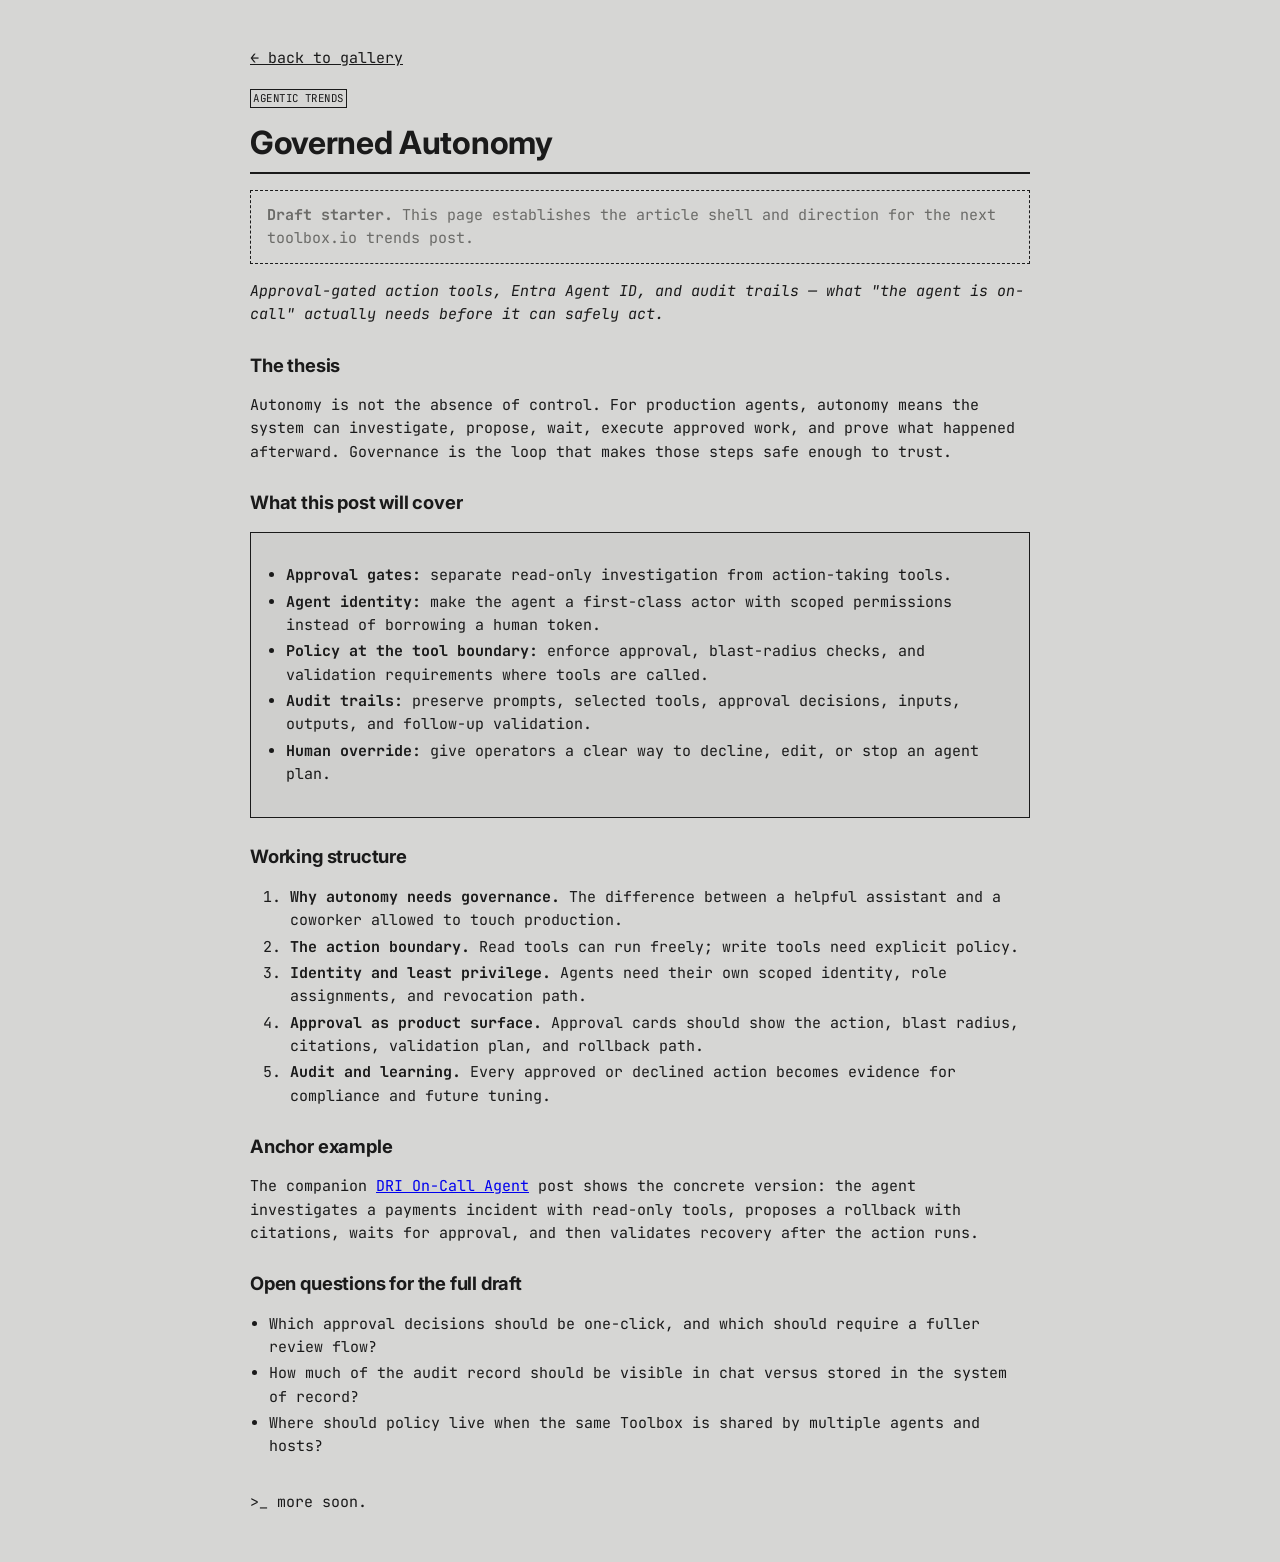
==== toolbox.io/blog/governed-autonomy.html @ 80a24cb4 "Add governed autonomy blog starter Co-authored-by: LadyNaggaga <2546640+LadyNaggaga@users.noreply.gi" ====
<!doctype html><html lang="en"><head><meta charset="utf-8">
<meta name="viewport" content="width=device-width, initial-scale=1">
<title>Governed Autonomy — toolbox.io</title>
<meta name="description" content="A starter article on approval-gated action tools, agent identity, and audit trails for governed autonomous agents.">
<link rel="icon" href="../assets/favicon.svg" type="image/svg+xml">
<link rel="alternate icon" href="../assets/favicon.ico" sizes="any">
<link rel="apple-touch-icon" href="../assets/favicon-180.png">
<link rel="stylesheet" href="../assets/commandline.css">
<style>
 body.cl{max-width:820px;margin:0 auto;padding:2rem 1.25rem;font-size:15px;}
 .cl h1{border-bottom:2px solid var(--cl-line);padding-bottom:.3rem;}
 .cl pre{border:1px solid var(--cl-line);padding:12px 14px;overflow:auto;background:#cfcfcd;white-space:pre;}
 .cl code{font-family:var(--cl-mono);}
 .cl ul{padding-left:1.2rem;} .cl li{margin:.2rem 0;}
 .cl table{border-collapse:collapse;margin:1rem 0;font-size:.9rem;}
 .cl th,.cl td{border:1px solid var(--cl-line);padding:.35rem .6rem;text-align:left;}
 .cl th{background:#cfcfcd;}
 .cl blockquote{border-left:3px solid var(--cl-line);margin:1rem 0;padding:.2rem .8rem;color:var(--cl-faint);}
 .nav{margin-bottom:1rem;} .nav a{color:var(--cl-ink);text-decoration:underline;}
 .badge{display:inline-block;font-size:.72em;letter-spacing:.04em;border:1px solid var(--cl-line);padding:0 .4ch;text-transform:uppercase;margin-bottom:.6rem;}
 .draft-note{border:1px dashed var(--cl-line);padding:.8rem 1rem;margin:1rem 0;color:var(--cl-faint);}
 .outline{border:1px solid var(--cl-line);padding:1rem;margin:1rem 0;background:#cfcfcd;}
</style></head><body class="cl">
<p class="nav"><a href="../index.html#trends">&larr; back to gallery</a></p>
<span class="badge">agentic trends</span>
<h1>Governed Autonomy</h1>
<p class="draft-note"><strong>Draft starter.</strong> This page establishes the article shell and direction for the next toolbox.io trends post.</p>

<p><em>Approval-gated action tools, Entra Agent ID, and audit trails — what "the agent is on-call" actually needs before it can safely act.</em></p>

<h2>The thesis</h2>
<p>Autonomy is not the absence of control. For production agents, autonomy means the system can investigate, propose, wait, execute approved work, and prove what happened afterward. Governance is the loop that makes those steps safe enough to trust.</p>

<h2>What this post will cover</h2>
<div class="outline">
  <ul>
    <li><strong>Approval gates:</strong> separate read-only investigation from action-taking tools.</li>
    <li><strong>Agent identity:</strong> make the agent a first-class actor with scoped permissions instead of borrowing a human token.</li>
    <li><strong>Policy at the tool boundary:</strong> enforce approval, blast-radius checks, and validation requirements where tools are called.</li>
    <li><strong>Audit trails:</strong> preserve prompts, selected tools, approval decisions, inputs, outputs, and follow-up validation.</li>
    <li><strong>Human override:</strong> give operators a clear way to decline, edit, or stop an agent plan.</li>
  </ul>
</div>

<h2>Working structure</h2>
<ol>
  <li><strong>Why autonomy needs governance.</strong> The difference between a helpful assistant and a coworker allowed to touch production.</li>
  <li><strong>The action boundary.</strong> Read tools can run freely; write tools need explicit policy.</li>
  <li><strong>Identity and least privilege.</strong> Agents need their own scoped identity, role assignments, and revocation path.</li>
  <li><strong>Approval as product surface.</strong> Approval cards should show the action, blast radius, citations, validation plan, and rollback path.</li>
  <li><strong>Audit and learning.</strong> Every approved or declined action becomes evidence for compliance and future tuning.</li>
</ol>

<h2>Anchor example</h2>
<p>The companion <a href="dri-oncall-agent.html">DRI On-Call Agent</a> post shows the concrete version: the agent investigates a payments incident with read-only tools, proposes a rollback with citations, waits for approval, and then validates recovery after the action runs.</p>

<h2>Open questions for the full draft</h2>
<ul>
  <li>Which approval decisions should be one-click, and which should require a fuller review flow?</li>
  <li>How much of the audit record should be visible in chat versus stored in the system of record?</li>
  <li>Where should policy live when the same Toolbox is shared by multiple agents and hosts?</li>
</ul>

<p class="nav" style="margin-top:2rem;">&gt;_ more soon.</p>
</body></html>
---- toolbox.io/assets/commandline.css ----
/* Command Line visual system — shared by demo activity panels, blog heroes, and the gallery.
   Ink-on-grey, monospace, monochrome by intent. Restraint is the brand. */

@import url('https://fonts.googleapis.com/css2?family=JetBrains+Mono:wght@400;700&family=Inter:wght@400;700&display=swap');

:root {
  --cl-bg:      #D6D6D4;   /* grey paper */
  --cl-ink:     #1A1A1A;   /* near-black ink */
  --cl-faint:   #6B6B68;   /* captions, secondary */
  --cl-line:    #1A1A1A;   /* sharp borders */
  --cl-accent:  #1A1A1A;   /* monochrome: accent == ink */
  --cl-mono:    'JetBrains Mono', ui-monospace, SFMono-Regular, Menlo, monospace;
  --cl-sans:    'Inter', system-ui, -apple-system, sans-serif;
}

* { box-sizing: border-box; }

body.cl {
  background: var(--cl-bg);
  color: var(--cl-ink);
  font-family: var(--cl-mono);
  font-size: 14px;
  line-height: 1.55;
  margin: 0;
  padding: 0;
}

.cl h1, .cl h2, .cl h3 { font-family: var(--cl-sans); font-weight: 700; letter-spacing: -0.01em; }
.cl h1 { font-size: 2rem; margin: 0 0 0.5rem; }
.cl h2 { font-size: 1.15rem; margin: 1.5rem 0 0.5rem; }

/* the >_ cursor mark */
.cl-cursor::before { content: ">_"; font-weight: 700; margin-right: 0.5ch; }
.cl-cursor-blink::after {
  content: "_"; font-weight: 700; animation: cl-blink 1.1s steps(1) infinite;
}
@keyframes cl-blink { 50% { opacity: 0; } }

/* [type-tag] labels */
.cl-tag {
  font-family: var(--cl-mono); font-weight: 700; font-size: 0.85em;
  border: 1px solid var(--cl-line); padding: 0 0.4ch; margin-right: 0.6ch;
  white-space: nowrap;
}

/* // captions */
.cl-caption { color: var(--cl-faint); }
.cl-caption::before { content: "// "; }

/* sharp-bordered panel */
.cl-panel {
  border: 1px solid var(--cl-line);
  background: var(--cl-bg);
  padding: 1rem 1.1rem;
  margin: 1rem 0;
  white-space: pre-wrap;
  word-break: break-word;
}

/* the counter — the box-vs-context punchline */
.cl-counter {
  border: 1px solid var(--cl-line);
  display: inline-flex; gap: 1.5ch; align-items: baseline;
  padding: 0.3rem 0.8rem; font-weight: 700; margin: 0.5rem 0;
}
.cl-counter .big { font-size: 1.4em; }
.cl-counter .lbl { font-weight: 400; color: var(--cl-faint); }

/* gallery grid */
.cl-grid { display: grid; grid-template-columns: repeat(auto-fill, minmax(280px, 1fr)); gap: 1px;
           background: var(--cl-line); border: 1px solid var(--cl-line); }
.cl-card { background: var(--cl-bg); padding: 1rem 1.1rem; display: flex; flex-direction: column; gap: 0.5rem; }
.cl-card a { color: var(--cl-ink); text-decoration: underline; text-underline-offset: 2px; }
.cl-card .lean { font-size: 0.8em; color: var(--cl-faint); }
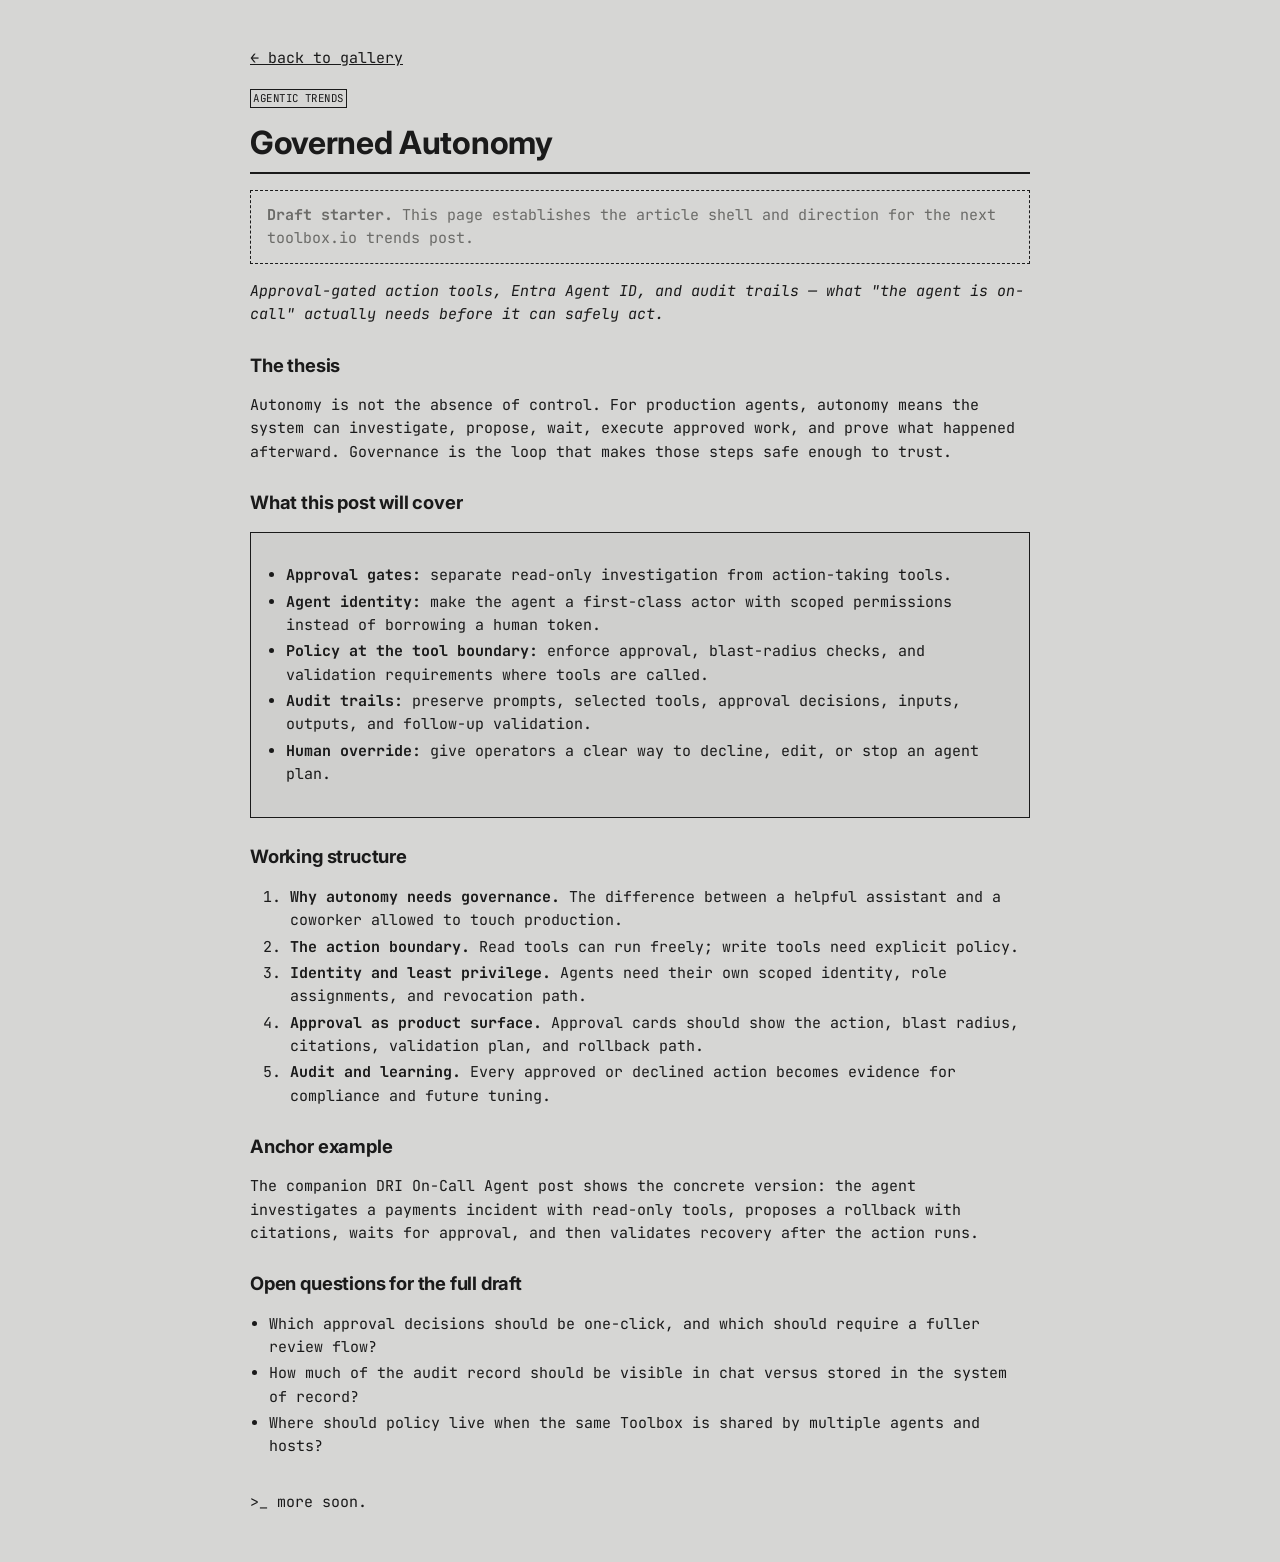
==== commit 83ec0634: "Address blog review feedback Co-authored-by: LadyNaggaga <2546640+LadyNaggaga@users.noreply.github.c" ====
--- a/toolbox.io/blog/governed-autonomy.html
+++ b/toolbox.io/blog/governed-autonomy.html
@@ -52,7 +52,7 @@
 </ol>
 
 <h2>Anchor example</h2>
-<p>The companion <a href="dri-oncall-agent.html">DRI On-Call Agent</a> post shows the concrete version: the agent investigates a payments incident with read-only tools, proposes a rollback with citations, waits for approval, and then validates recovery after the action runs.</p>
+<p>The companion DRI On-Call Agent post shows the concrete version: the agent investigates a payments incident with read-only tools, proposes a rollback with citations, waits for approval, and then validates recovery after the action runs.</p>
 
 <h2>Open questions for the full draft</h2>
 <ul>
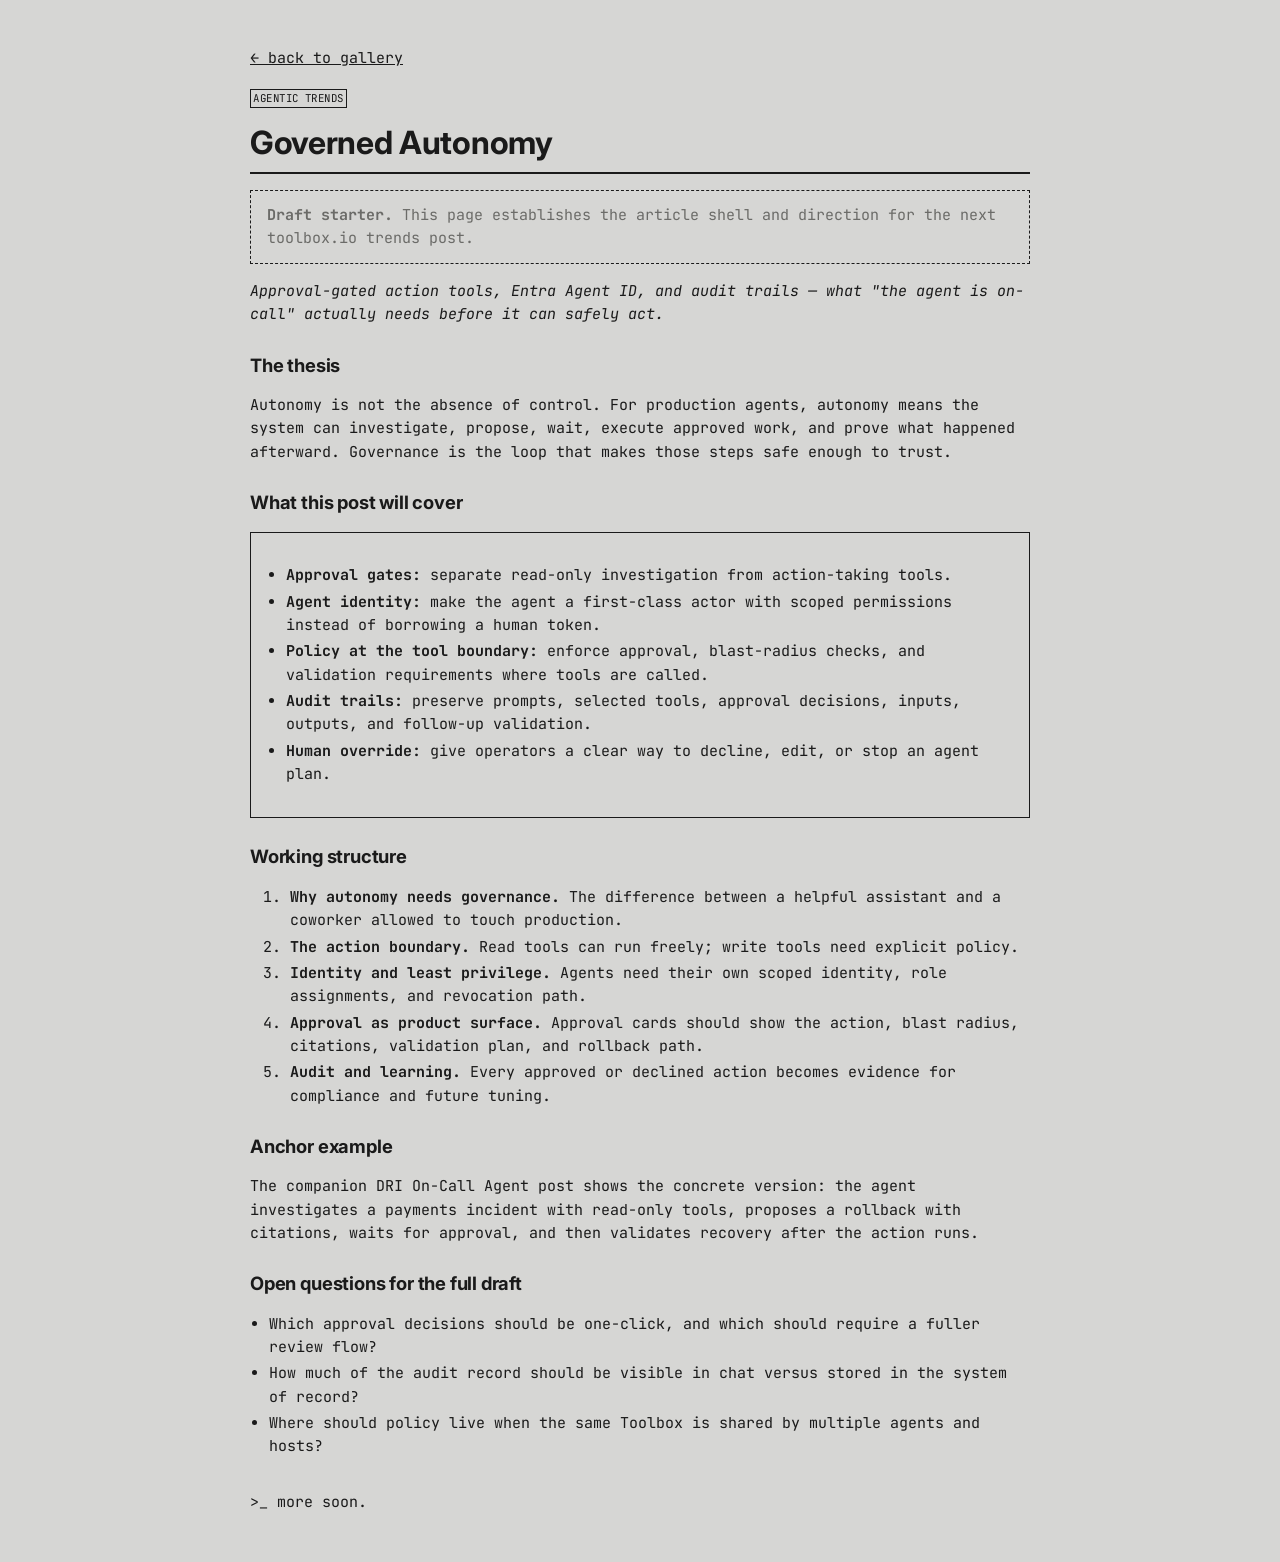
==== commit 44dfa50e: "Polish blog starter review fixes Co-authored-by: LadyNaggaga <2546640+LadyNaggaga@users.noreply.gith" ====
--- a/toolbox.io/blog/governed-autonomy.html
+++ b/toolbox.io/blog/governed-autonomy.html
@@ -9,17 +9,17 @@
 <style>
  body.cl{max-width:820px;margin:0 auto;padding:2rem 1.25rem;font-size:15px;}
  .cl h1{border-bottom:2px solid var(--cl-line);padding-bottom:.3rem;}
- .cl pre{border:1px solid var(--cl-line);padding:12px 14px;overflow:auto;background:#cfcfcd;white-space:pre;}
+ .cl pre{border:1px solid var(--cl-line);padding:12px 14px;overflow:auto;background:var(--cl-bg);white-space:pre;}
  .cl code{font-family:var(--cl-mono);}
  .cl ul{padding-left:1.2rem;} .cl li{margin:.2rem 0;}
  .cl table{border-collapse:collapse;margin:1rem 0;font-size:.9rem;}
  .cl th,.cl td{border:1px solid var(--cl-line);padding:.35rem .6rem;text-align:left;}
- .cl th{background:#cfcfcd;}
+ .cl th{background:var(--cl-bg);}
  .cl blockquote{border-left:3px solid var(--cl-line);margin:1rem 0;padding:.2rem .8rem;color:var(--cl-faint);}
  .nav{margin-bottom:1rem;} .nav a{color:var(--cl-ink);text-decoration:underline;}
  .badge{display:inline-block;font-size:.72em;letter-spacing:.04em;border:1px solid var(--cl-line);padding:0 .4ch;text-transform:uppercase;margin-bottom:.6rem;}
  .draft-note{border:1px dashed var(--cl-line);padding:.8rem 1rem;margin:1rem 0;color:var(--cl-faint);}
- .outline{border:1px solid var(--cl-line);padding:1rem;margin:1rem 0;background:#cfcfcd;}
+ .outline{border:1px solid var(--cl-line);padding:1rem;margin:1rem 0;background:var(--cl-bg);}
 </style></head><body class="cl">
 <p class="nav"><a href="../index.html#trends">&larr; back to gallery</a></p>
 <span class="badge">agentic trends</span>
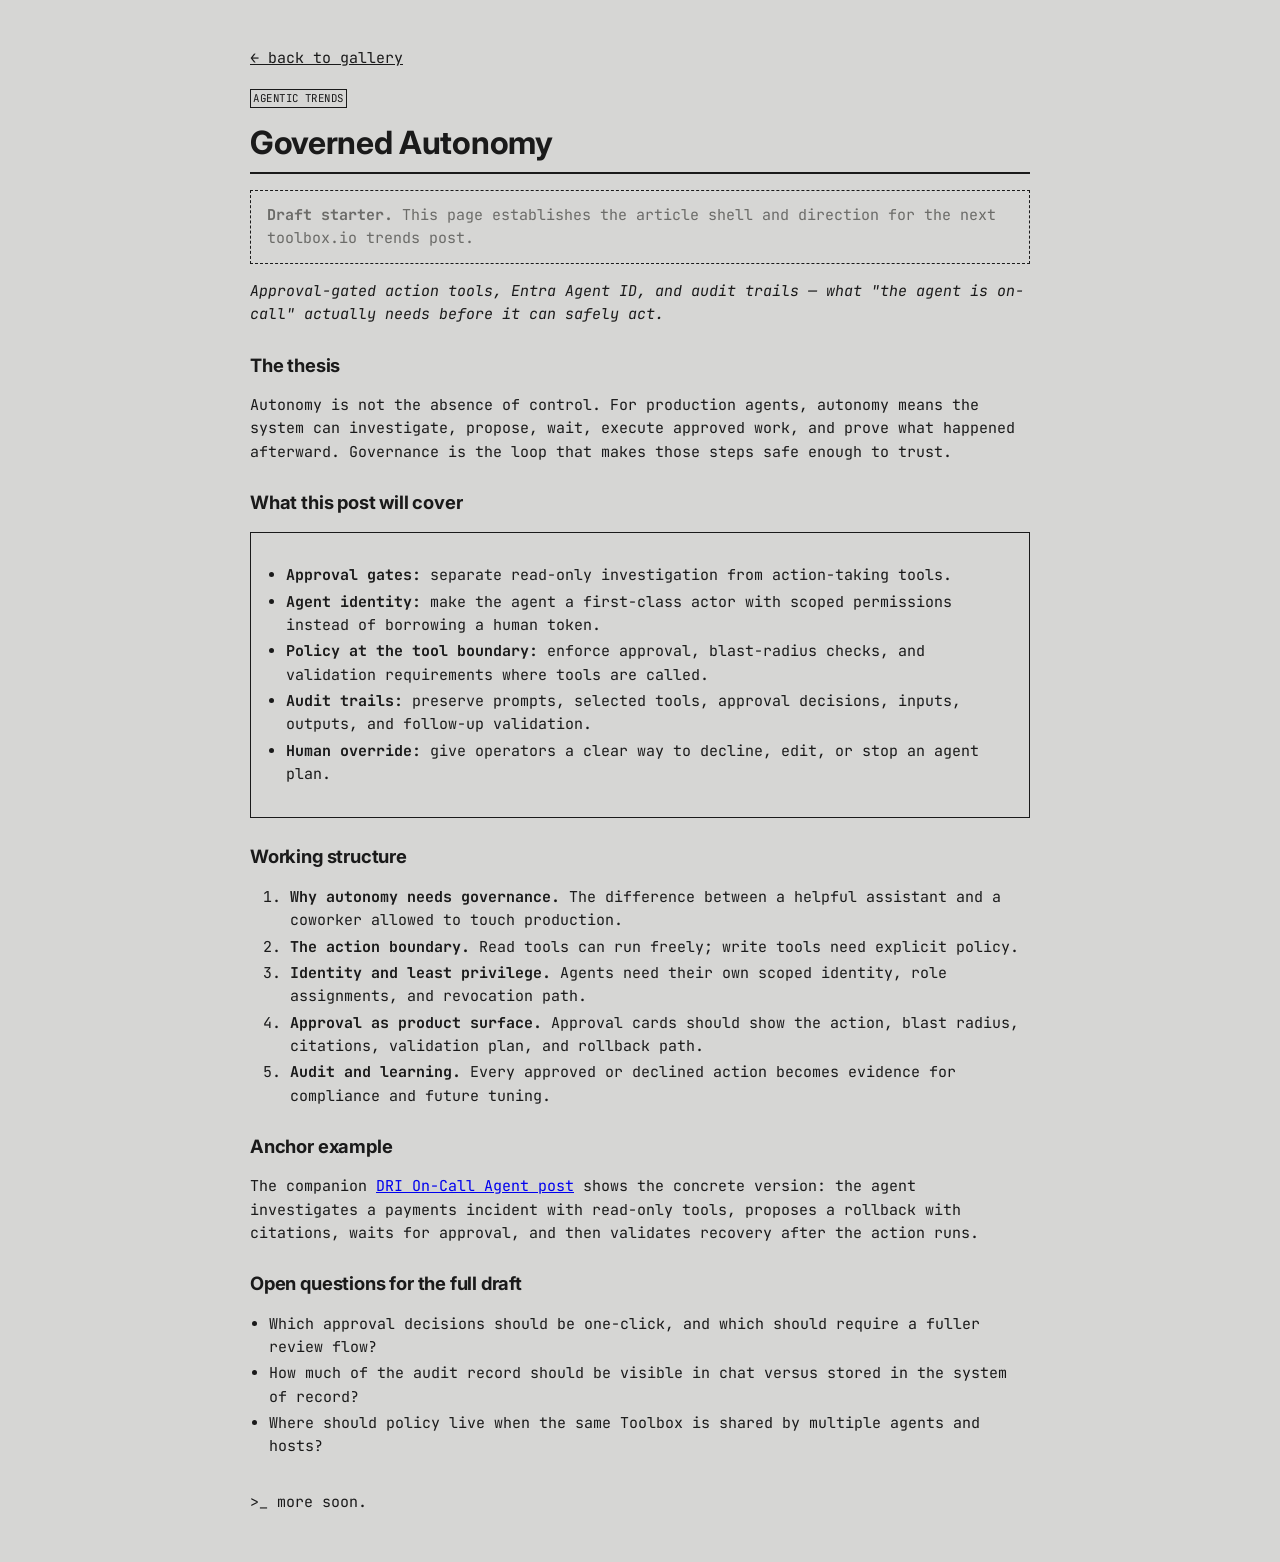
==== commit f3f4f8f1: "Link companion DRI post Co-authored-by: LadyNaggaga <2546640+LadyNaggaga@users.noreply.github.com>" ====
--- a/toolbox.io/blog/governed-autonomy.html
+++ b/toolbox.io/blog/governed-autonomy.html
@@ -52,7 +52,7 @@
 </ol>
 
 <h2>Anchor example</h2>
-<p>The companion DRI On-Call Agent post shows the concrete version: the agent investigates a payments incident with read-only tools, proposes a rollback with citations, waits for approval, and then validates recovery after the action runs.</p>
+<p>The companion <a href="dri-oncall-agent.html">DRI On-Call Agent post</a> shows the concrete version: the agent investigates a payments incident with read-only tools, proposes a rollback with citations, waits for approval, and then validates recovery after the action runs.</p>
 
 <h2>Open questions for the full draft</h2>
 <ul>
